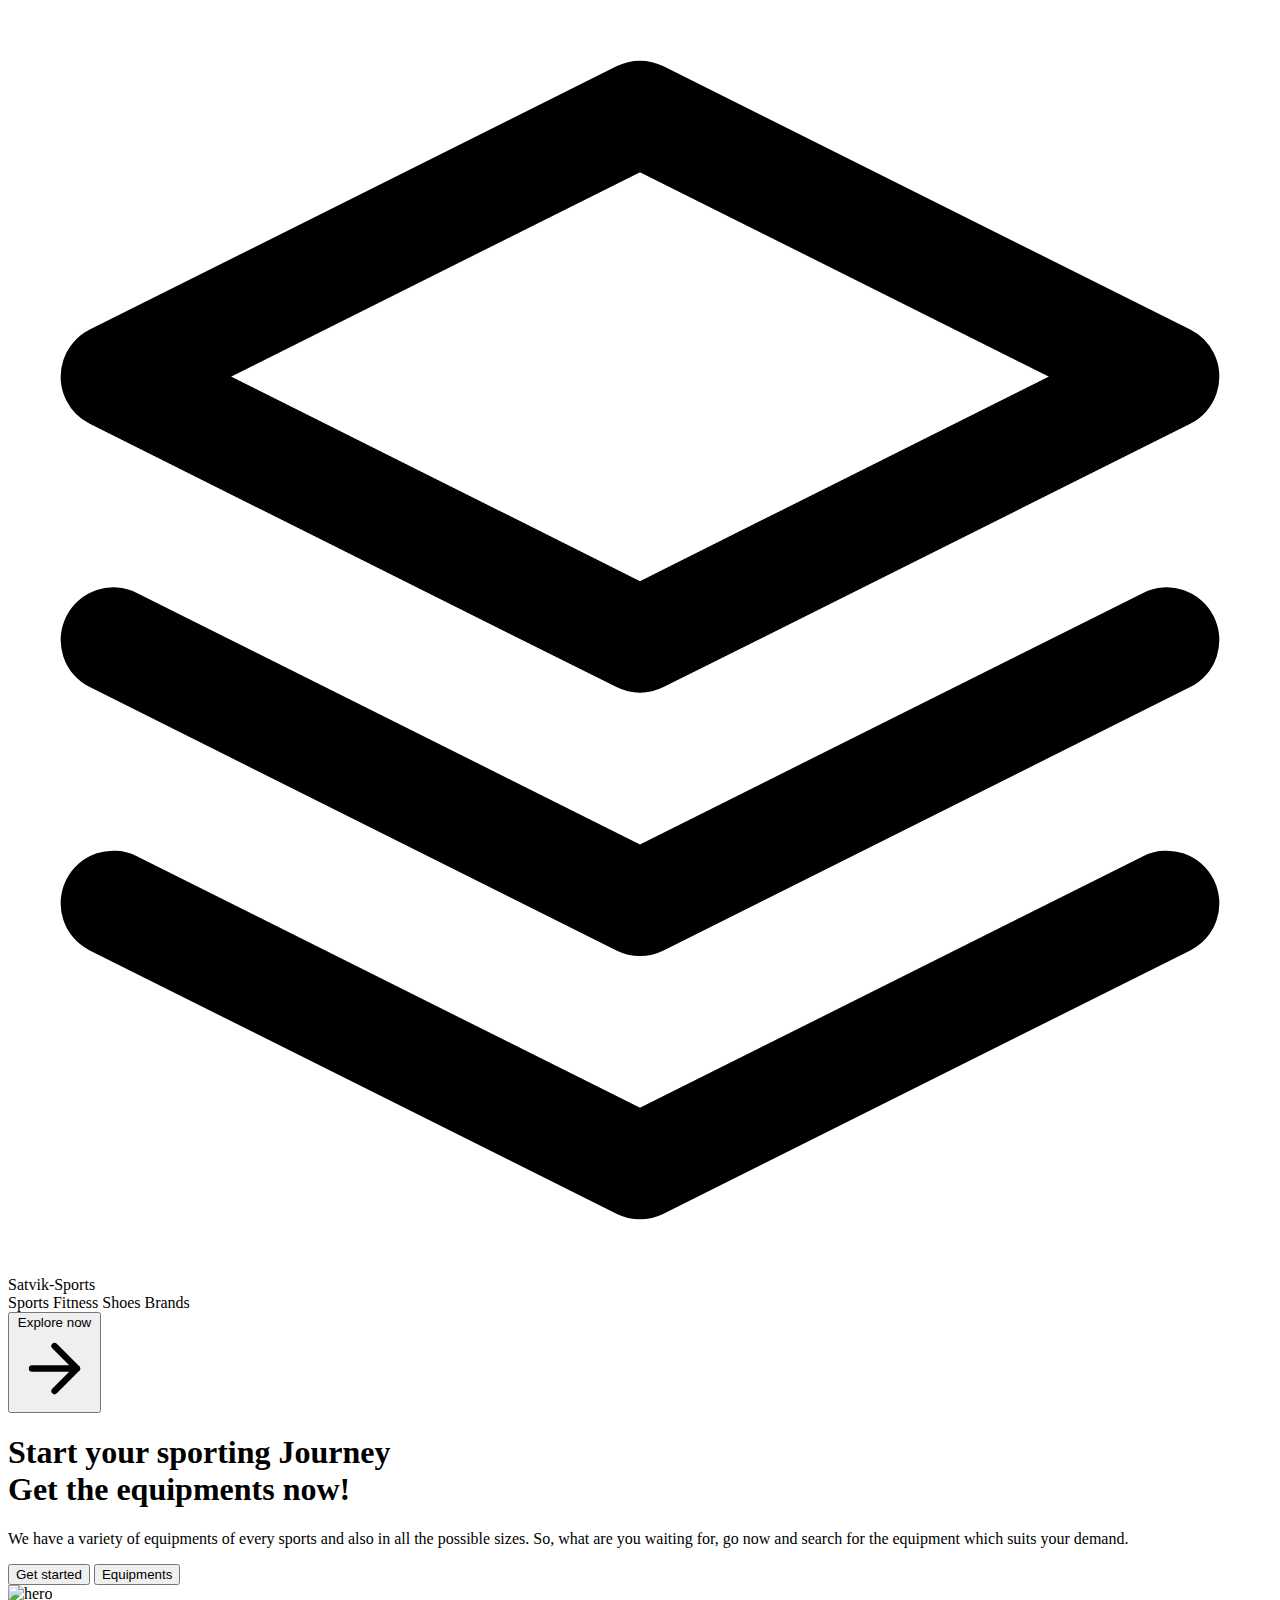
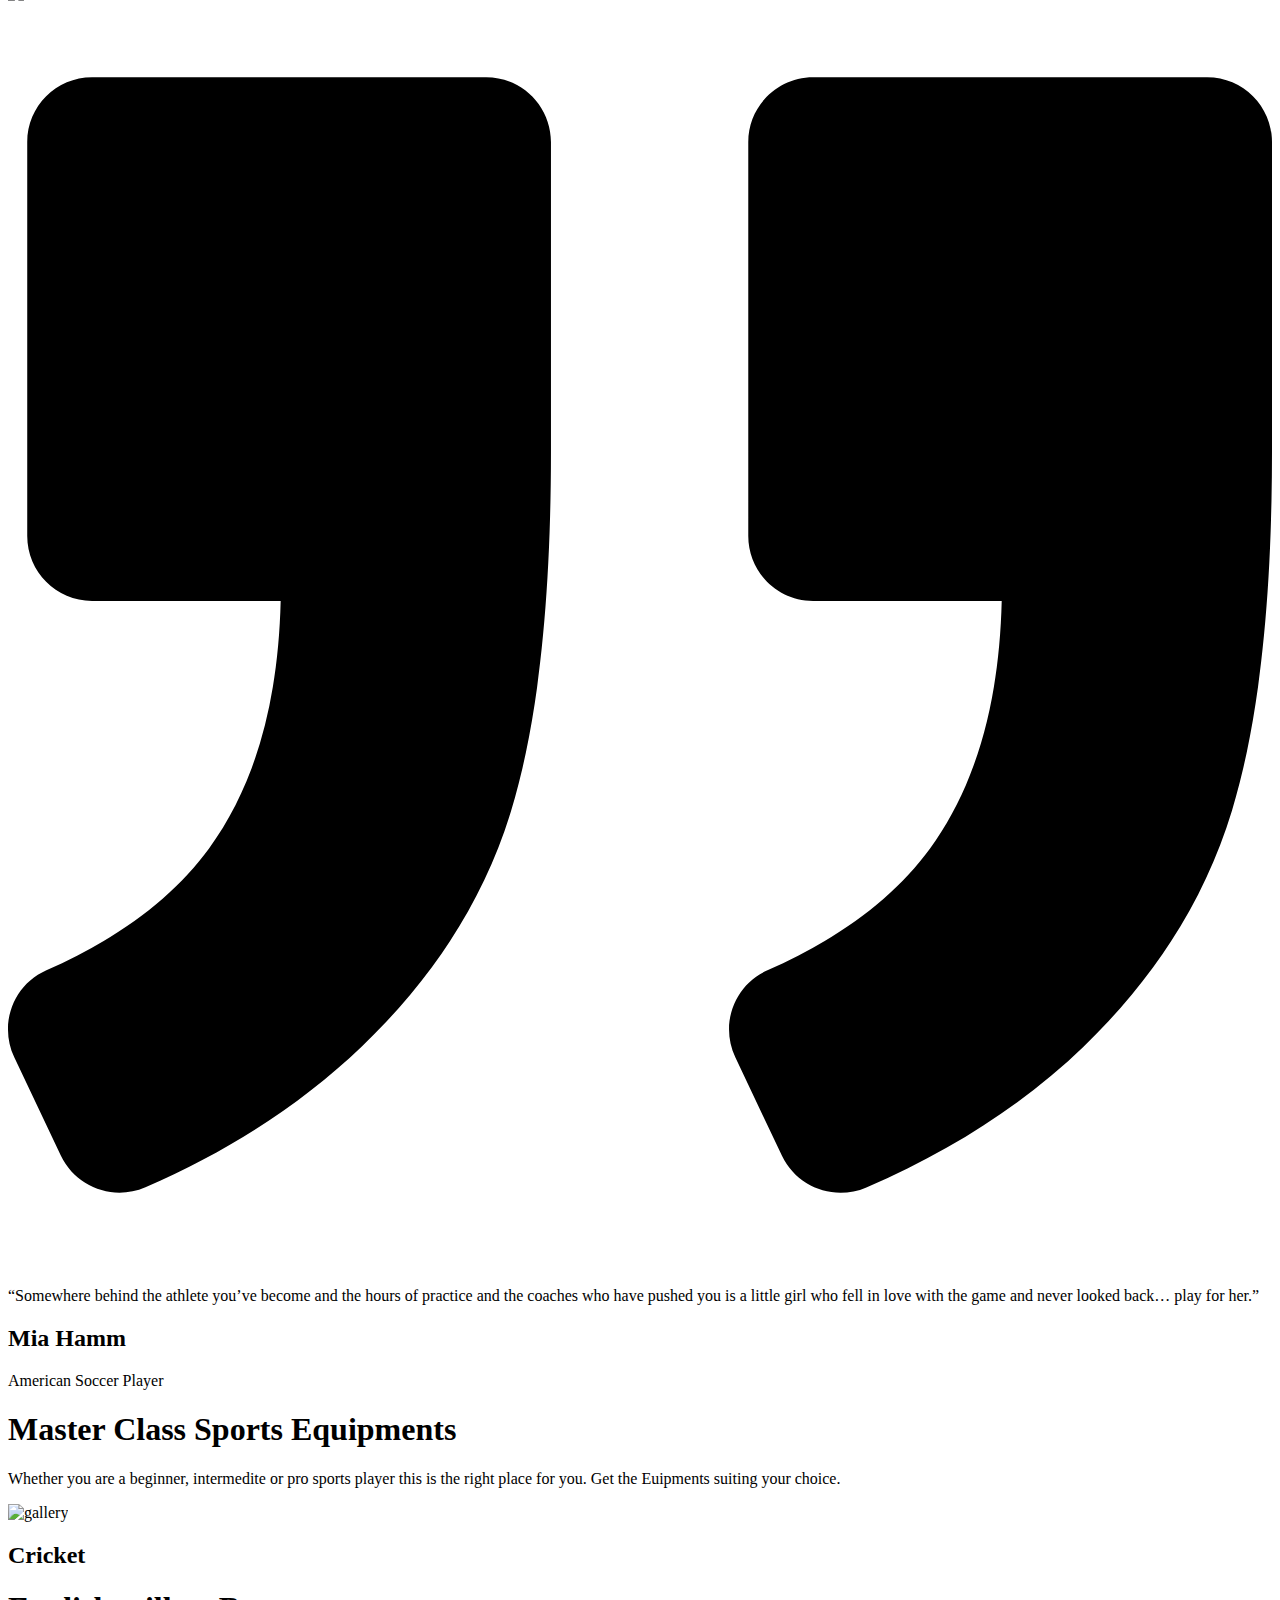
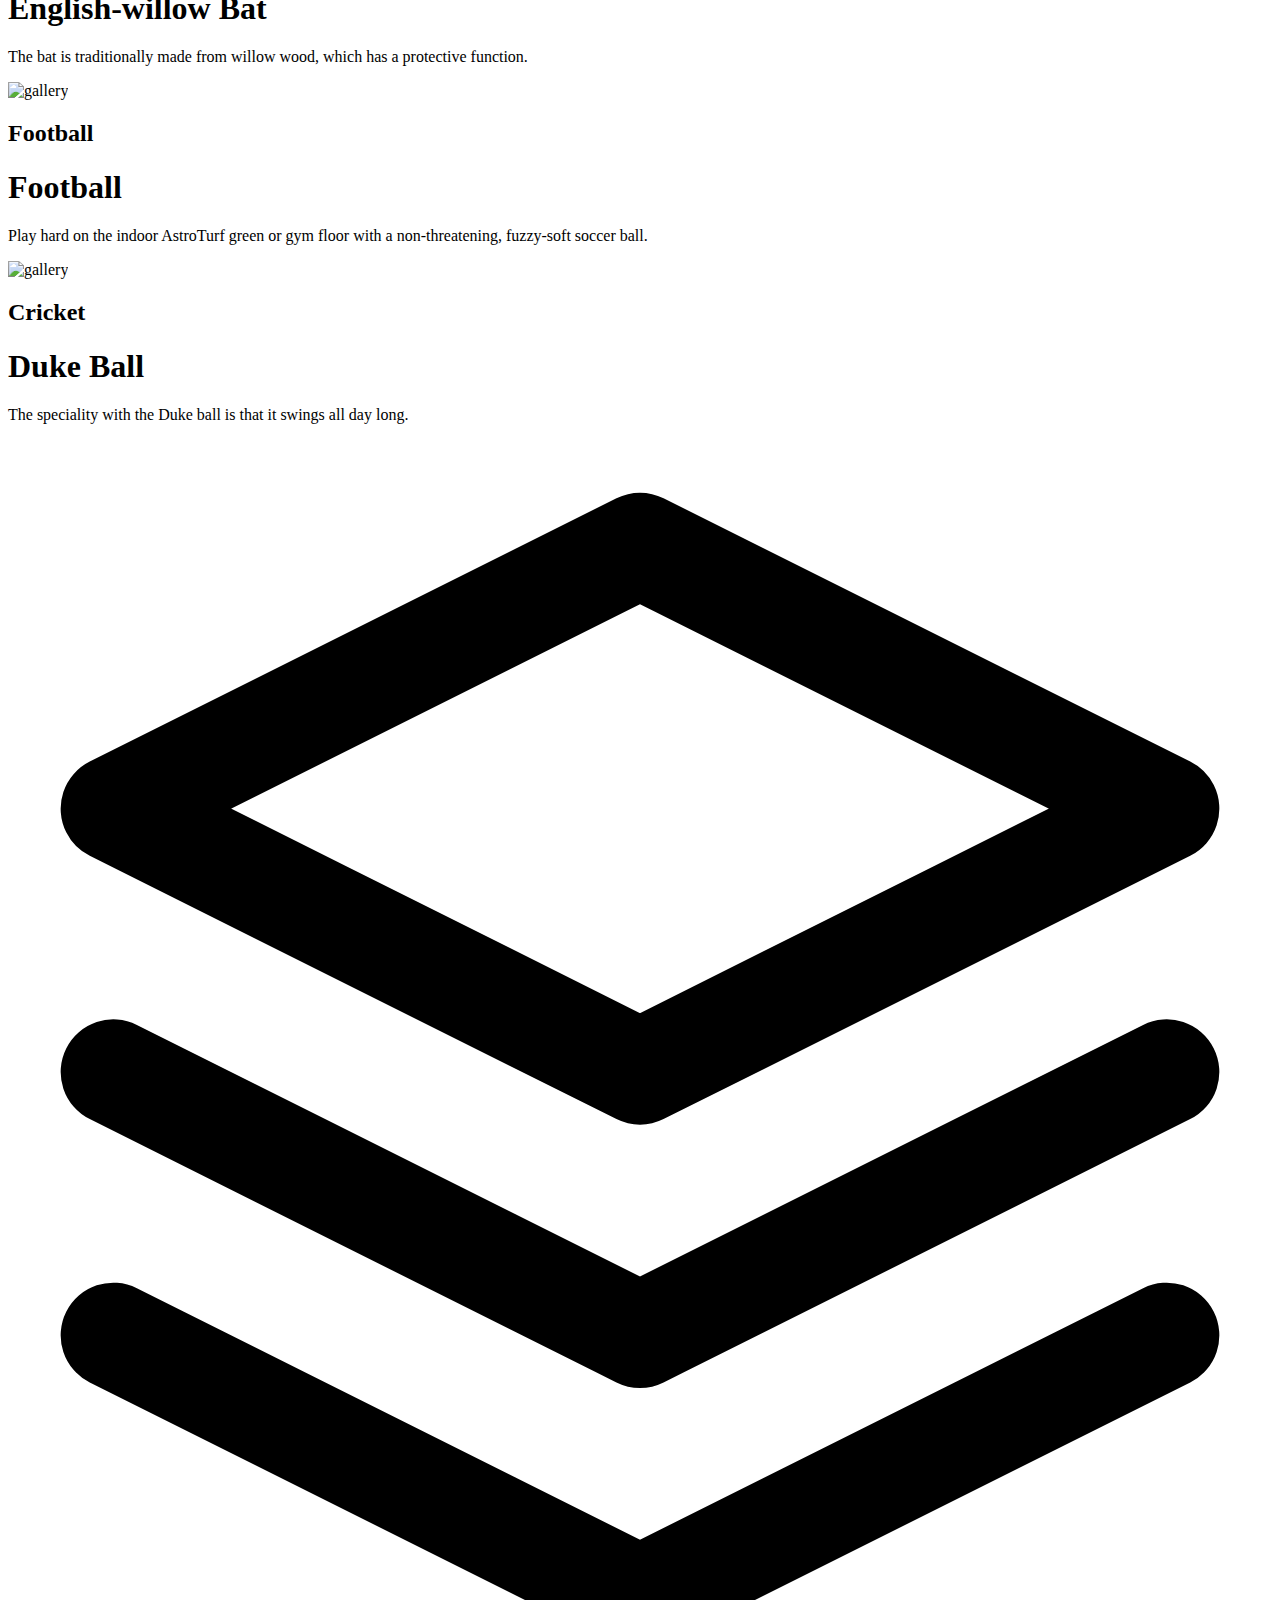
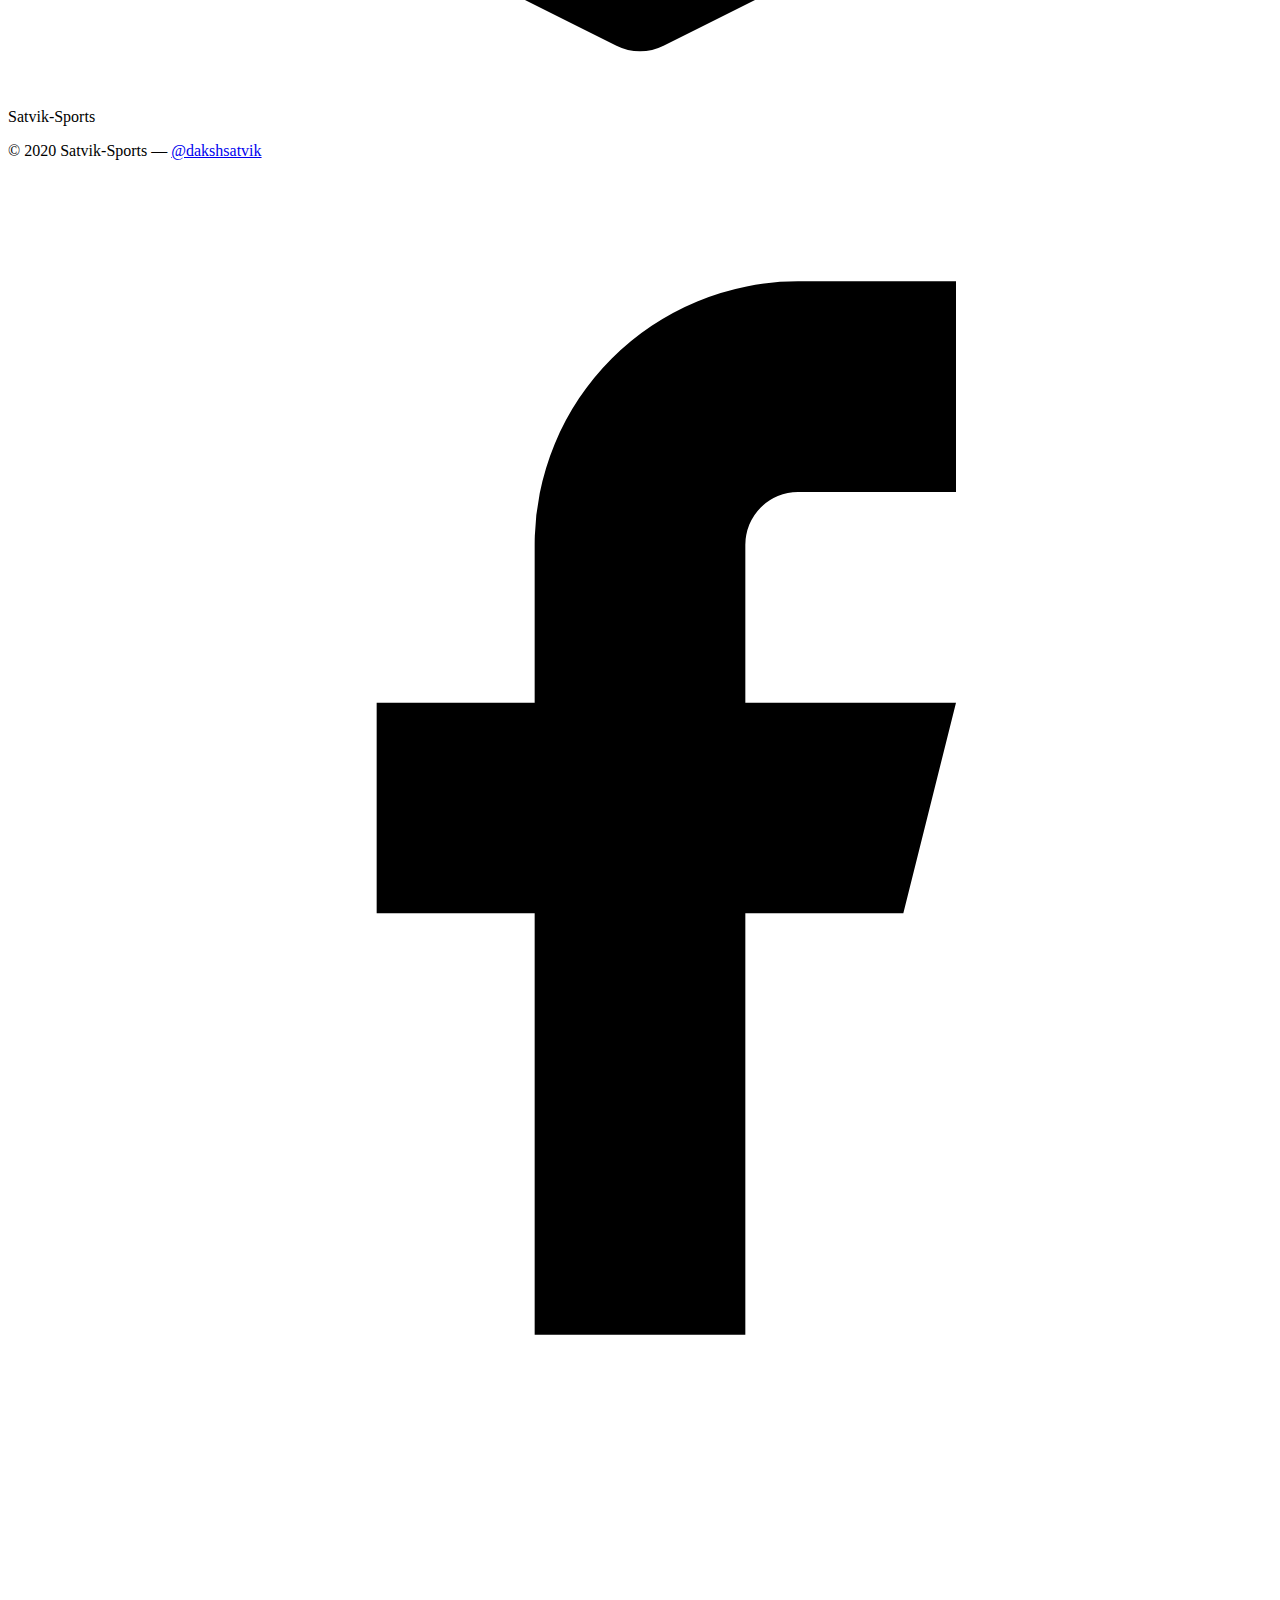
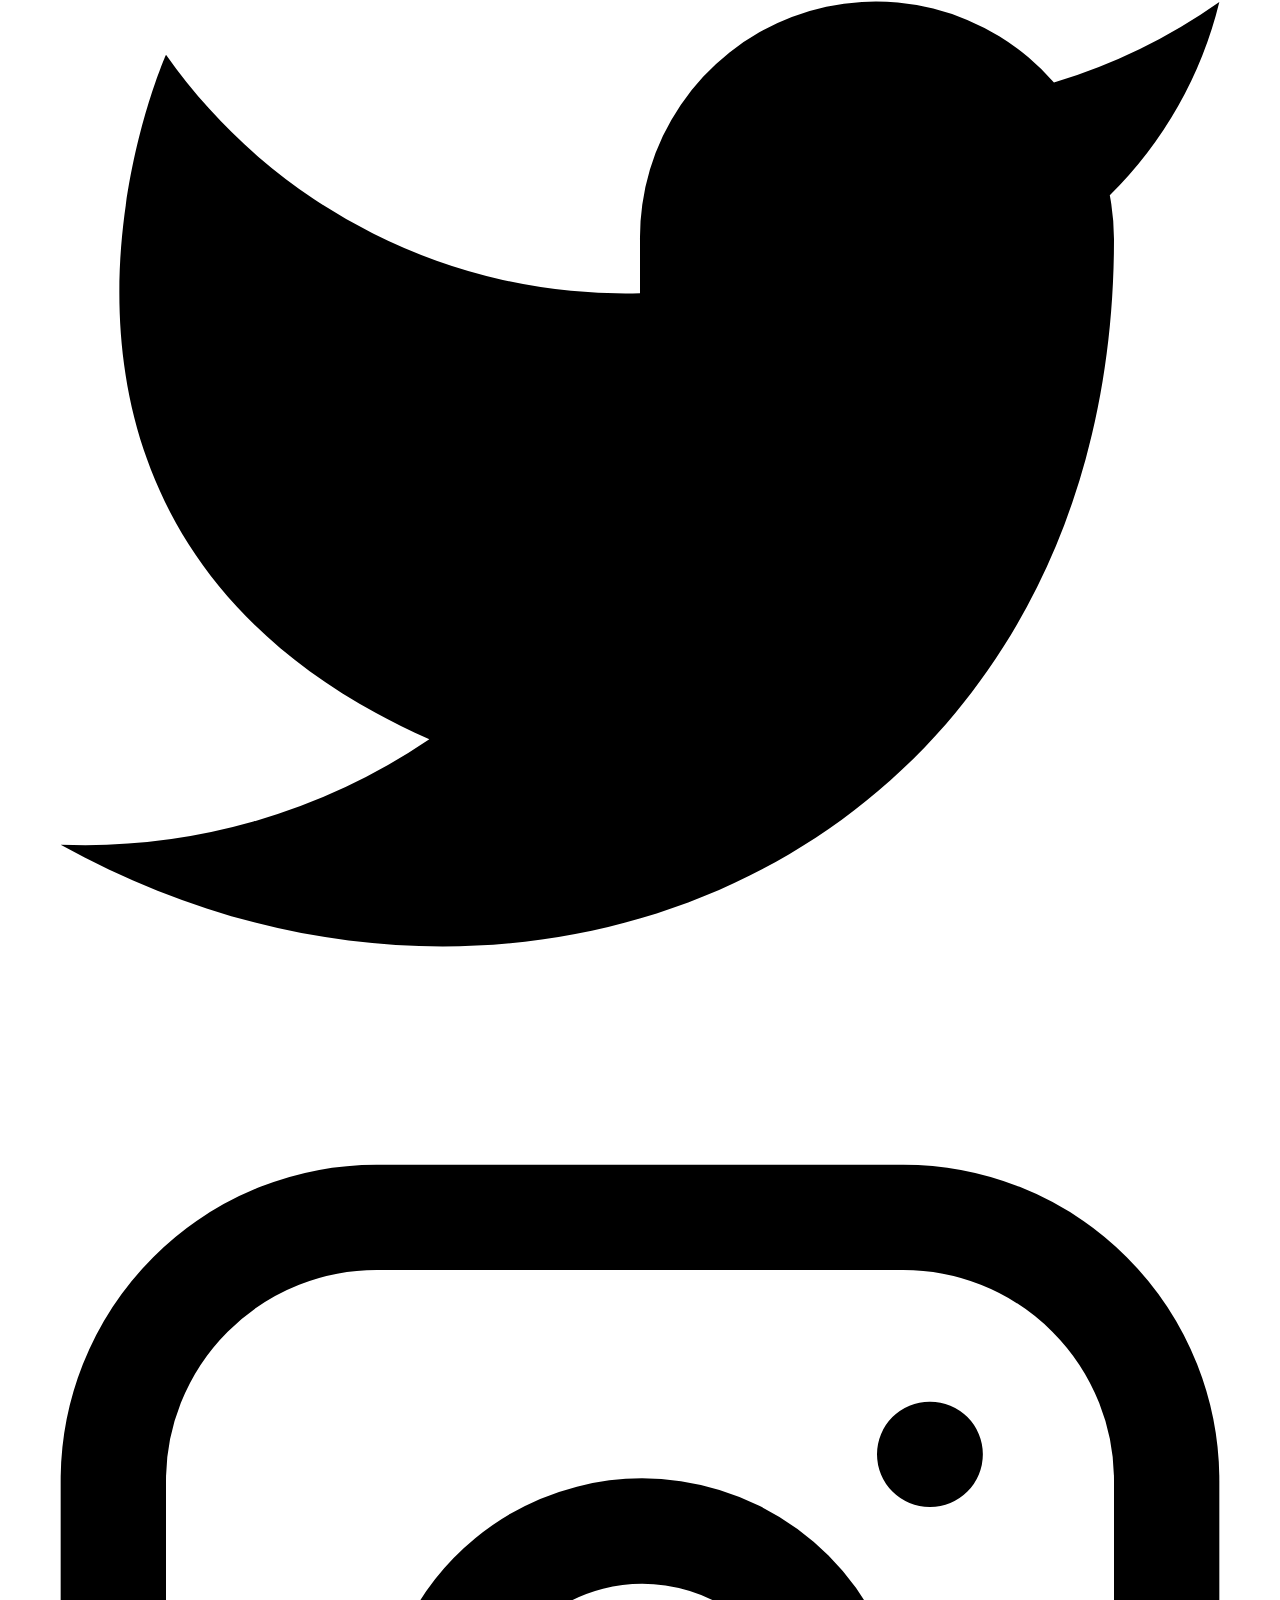
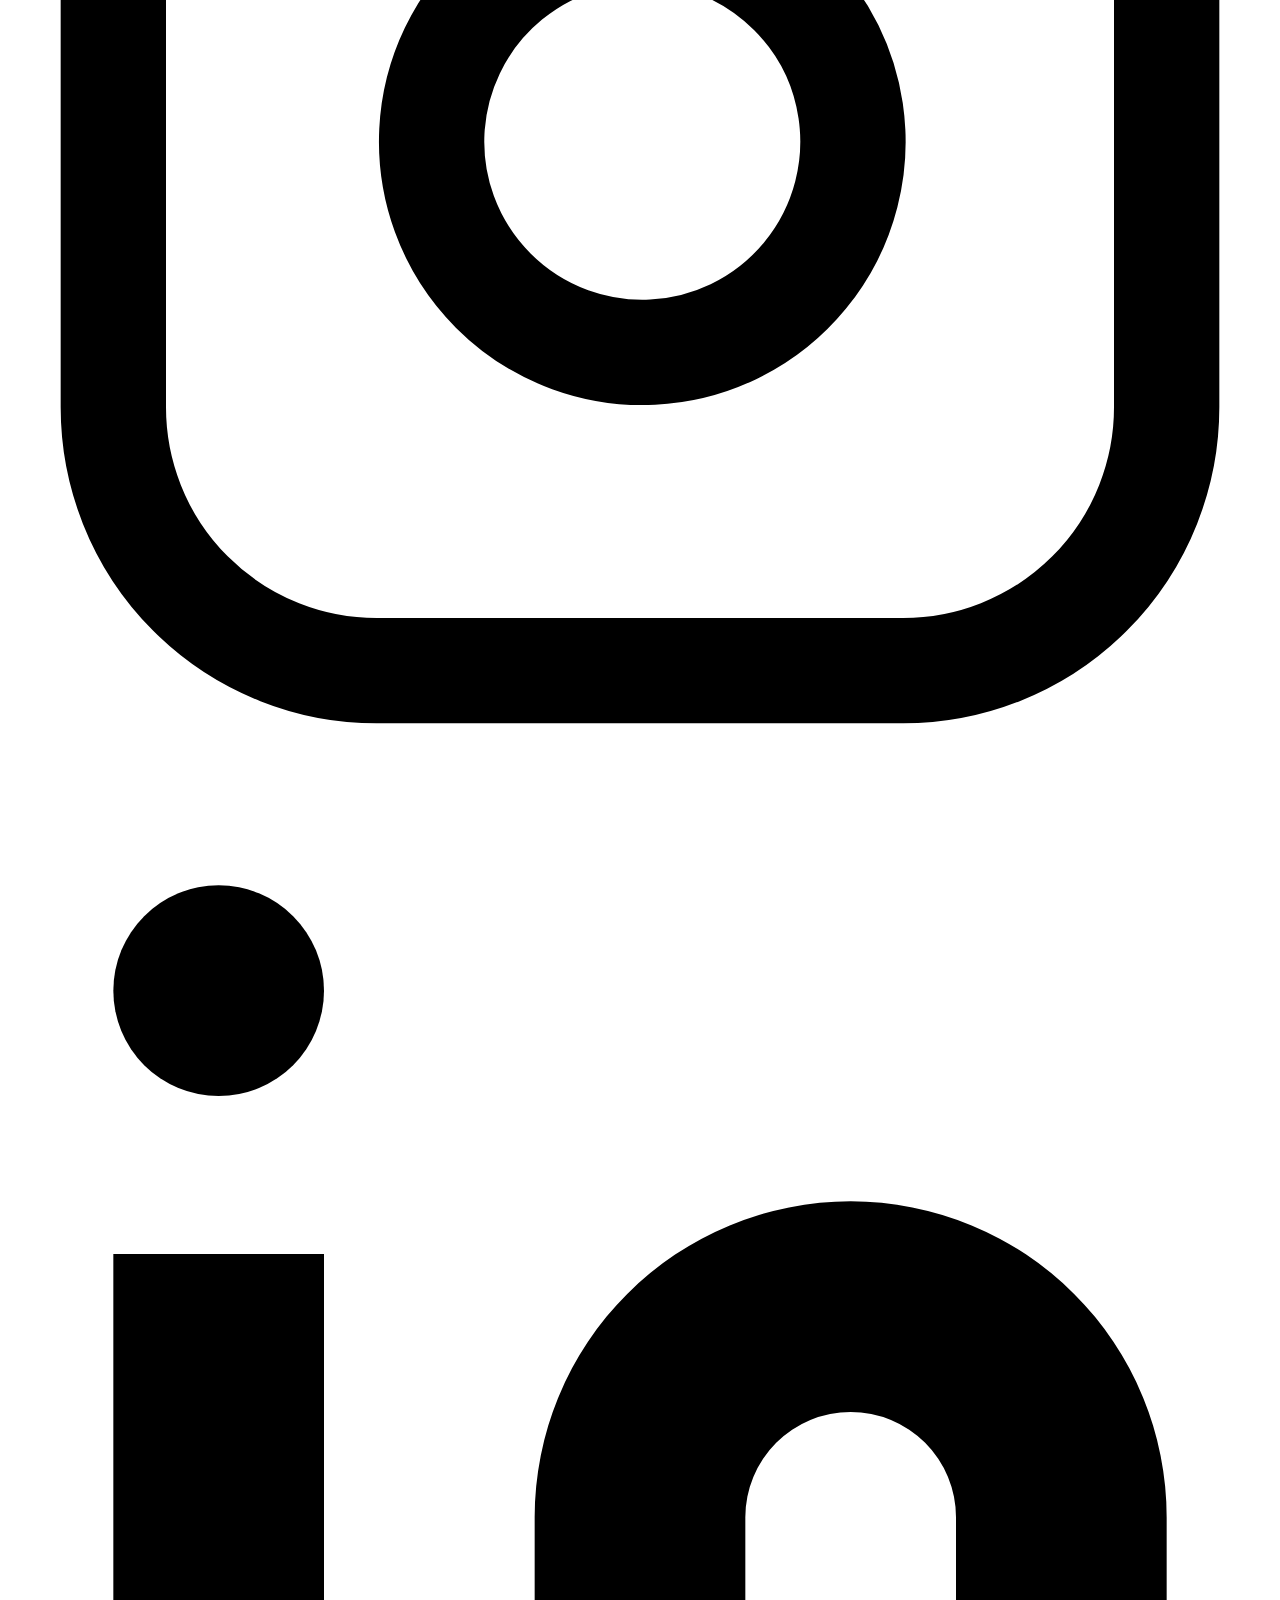
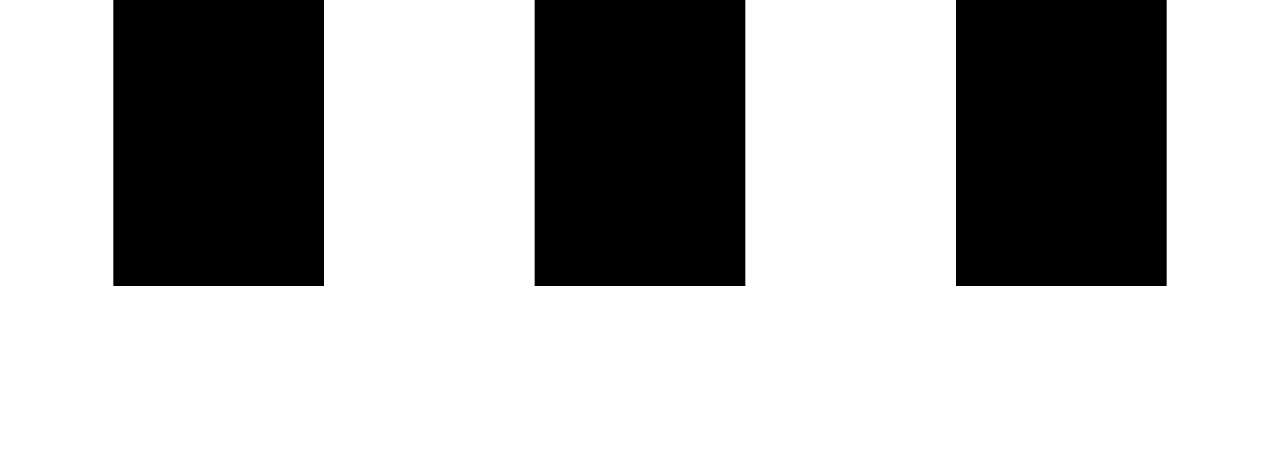
==== index.html @ ed80b6df "Add files via upload" ====
<!DOCTYPE html>
<html lang="en">
<head>
    <meta charset="UTF-8">
    <meta name="viewport" content="width=device-width, initial-scale=1.0">
    <link href="https://unpkg.com/tailwindcss@^1.0/dist/tailwind.min.css" rel="stylesheet">
    <title>Satvik Srivastav</title>
</head>
<body>
    <header class="text-gray-700 body-font">
        <div class="container mx-auto flex flex-wrap p-5 flex-col md:flex-row items-center">
          <a class="flex title-font font-medium items-center text-gray-900 mb-4 md:mb-0">
            <svg xmlns="http://www.w3.org/2000/svg" fill="none" stroke="currentColor" stroke-linecap="round" stroke-linejoin="round" stroke-width="2" class="w-10 h-10 text-white p-2 bg-indigo-500 rounded-full" viewBox="0 0 24 24">
              <path d="M12 2L2 7l10 5 10-5-10-5zM2 17l10 5 10-5M2 12l10 5 10-5"></path>
            </svg>
            <span class="ml-3 text-xl">Satvik-Sports</span>
          </a>
          <nav class="md:mr-auto md:ml-4 md:py-1 md:pl-4 md:border-l md:border-gray-400	flex flex-wrap items-center text-base justify-center">
            <a class="mr-5 hover:text-gray-900">Sports</a>
            <a class="mr-5 hover:text-gray-900">Fitness</a>
            <a class="mr-5 hover:text-gray-900">Shoes</a>
            <a class="mr-5 hover:text-gray-900">Brands</a>
          </nav>
          <button class="inline-flex items-center bg-gray-200 border-0 py-1 px-3 focus:outline-none hover:bg-gray-300 rounded text-base mt-4 md:mt-0">Explore now
            <svg fill="none" stroke="currentColor" stroke-linecap="round" stroke-linejoin="round" stroke-width="2" class="w-4 h-4 ml-1" viewBox="0 0 24 24">
              <path d="M5 12h14M12 5l7 7-7 7"></path>
            </svg>
          </button>
        </div>
      </header>
      <section class="text-gray-700 body-font">
        <div class="container mx-auto flex px-5 py-24 md:flex-row flex-col items-center">
          <div class="lg:flex-grow md:w-1/2 lg:pr-24 md:pr-16 flex flex-col md:items-start md:text-left mb-16 md:mb-0 items-center text-center">
            <h1 class="title-font sm:text-4xl text-3xl mb-4 font-medium text-gray-900">Start your sporting Journey
              <br class="hidden lg:inline-block">Get the equipments now!
            </h1>
            <p class="mb-8 leading-relaxed">We have a variety of equipments of every sports and also in all the possible sizes. So, what are you waiting for, go now and search for the equipment which suits your demand.</p>
            <div class="flex justify-center">
              <button class="inline-flex text-white bg-indigo-500 border-0 py-2 px-6 focus:outline-none hover:bg-indigo-600 rounded text-lg">Get started</button>
              <button class="ml-4 inline-flex text-gray-700 bg-gray-200 border-0 py-2 px-6 focus:outline-none hover:bg-gray-300 rounded text-lg">Equipments</button>
            </div>
          </div>
          <div class="lg:max-w-lg lg:w-full md:w-1/2 w-5/6">
            <img class="object-cover object-center rounded" alt="hero" src="https://source.unsplash.com/1600x900/?sports">
          </div>
        </div>
      </section>
      <section class="text-gray-700 body-font">
        <div class="container px-5 py-24 mx-auto">
          <div class="xl:w-1/2 lg:w-3/4 w-full mx-auto text-center">
            <svg xmlns="http://www.w3.org/2000/svg" fill="currentColor" class="inline-block w-8 h-8 text-gray-400 mb-8" viewBox="0 0 975.036 975.036">
              <path d="M925.036 57.197h-304c-27.6 0-50 22.4-50 50v304c0 27.601 22.4 50 50 50h145.5c-1.9 79.601-20.4 143.3-55.4 191.2-27.6 37.8-69.399 69.1-125.3 93.8-25.7 11.3-36.8 41.7-24.8 67.101l36 76c11.6 24.399 40.3 35.1 65.1 24.399 66.2-28.6 122.101-64.8 167.7-108.8 55.601-53.7 93.7-114.3 114.3-181.9 20.601-67.6 30.9-159.8 30.9-276.8v-239c0-27.599-22.401-50-50-50zM106.036 913.497c65.4-28.5 121-64.699 166.9-108.6 56.1-53.7 94.4-114.1 115-181.2 20.6-67.1 30.899-159.6 30.899-277.5v-239c0-27.6-22.399-50-50-50h-304c-27.6 0-50 22.4-50 50v304c0 27.601 22.4 50 50 50h145.5c-1.9 79.601-20.4 143.3-55.4 191.2-27.6 37.8-69.4 69.1-125.3 93.8-25.7 11.3-36.8 41.7-24.8 67.101l35.9 75.8c11.601 24.399 40.501 35.2 65.301 24.399z"></path>
            </svg>
            <p class="leading-relaxed text-lg">“Somewhere behind the athlete you’ve become and the hours of practice and the coaches who have pushed you is a little girl who fell in love with the game and never looked back… play for her.”</p>
            <span class="inline-block h-1 w-10 rounded bg-indigo-500 mt-8 mb-6"></span>
            <h2 class="text-gray-900 font-medium title-font tracking-wider text-sm">Mia Hamm</h2>
            <p class="text-gray-500">American Soccer Player</p>
          </div>
        </div>
      </section>
      <section class="text-gray-700 body-font">
        <div class="container px-5 py-24 mx-auto">
          <div class="flex flex-col text-center w-full mb-20">
            <h1 class="sm:text-3xl text-2xl font-medium title-font mb-4 text-gray-900">Master Class Sports Equipments</h1>
            <p class="lg:w-2/3 mx-auto leading-relaxed text-base">Whether you are a beginner, intermedite or pro sports player this is the right place for you. Get the Euipments suiting your choice.</p>
          </div>
          <div class="flex flex-wrap -m-4">
            <div class="lg:w-1/3 sm:w-1/2 p-4">
              <div class="flex relative">
                <img alt="gallery" class="absolute inset-0 w-full h-full object-cover object-center" src="https://source.unsplash.com/600x360/?cricket,bat">
                <div class="px-8 py-10 relative z-10 w-full border-4 border-gray-200 bg-white opacity-0 hover:opacity-100">
                  <h2 class="tracking-widest text-sm title-font font-medium text-indigo-500 mb-1">Cricket</h2>
                  <h1 class="title-font text-lg font-medium text-gray-900 mb-3">English-willow Bat</h1>
                  <p class="leading-relaxed">The bat is traditionally made from willow wood, which has a protective function.</p>
                </div>
              </div>
            </div>
            <div class="lg:w-1/3 sm:w-1/2 p-4">
              <div class="flex relative">
                <img alt="gallery" class="absolute inset-0 w-full h-full object-cover object-center" src="https://source.unsplash.com/601x361/?soccer,football">
                <div class="px-8 py-10 relative z-10 w-full border-4 border-gray-200 bg-white opacity-0 hover:opacity-100">
                  <h2 class="tracking-widest text-sm title-font font-medium text-indigo-500 mb-1">Football</h2>
                  <h1 class="title-font text-lg font-medium text-gray-900 mb-3">Football</h1>
                  <p class="leading-relaxed">Play hard on the indoor AstroTurf green or gym floor with a non-threatening, fuzzy-soft soccer ball.</p>
                </div>
              </div>
            </div>
            
            <div class="lg:w-1/3 sm:w-1/2 p-4">
              <div class="flex relative">
                <img alt="gallery" class="absolute inset-0 w-full h-full object-cover object-center" src="https://source.unsplash.com/601x361/?cricket,ball">
                <div class="px-8 py-10 relative z-10 w-full border-4 border-gray-200 bg-white opacity-0 hover:opacity-100">
                  <h2 class="tracking-widest text-sm title-font font-medium text-indigo-500 mb-1">Cricket</h2>
                  <h1 class="title-font text-lg font-medium text-gray-900 mb-3">Duke Ball</h1>
                  <p class="leading-relaxed">The speciality with the Duke ball is that it swings all day long.</p>
                </div>
              </div>
            </div>
            </div>
          </div>
        </div>
      </section>
      <footer class="text-gray-700 body-font">
        <div class="container px-5 py-8 mx-auto flex items-center sm:flex-row flex-col">
          <a class="flex title-font font-medium items-center md:justify-start justify-center text-gray-900">
            <svg xmlns="http://www.w3.org/2000/svg" fill="none" stroke="currentColor" stroke-linecap="round" stroke-linejoin="round" stroke-width="2" class="w-10 h-10 text-white p-2 bg-indigo-500 rounded-full" viewBox="0 0 24 24">
              <path d="M12 2L2 7l10 5 10-5-10-5zM2 17l10 5 10-5M2 12l10 5 10-5"></path>
            </svg>
            <span class="ml-3 text-xl">Satvik-Sports</span>
          </a>
          <p class="text-sm text-gray-500 sm:ml-4 sm:pl-4 sm:border-l-2 sm:border-gray-200 sm:py-2 sm:mt-0 mt-4">© 2020 Satvik-Sports —
            <a href="https://twitter.com/dakshsatvik" class="text-gray-600 ml-1" rel="noopener noreferrer" target="_blank">@dakshsatvik</a>
          </p>
          <span class="inline-flex sm:ml-auto sm:mt-0 mt-4 justify-center sm:justify-start">
            <a class="text-gray-500">
              <svg fill="currentColor" stroke-linecap="round" stroke-linejoin="round" stroke-width="2" class="w-5 h-5" viewBox="0 0 24 24">
                <path d="M18 2h-3a5 5 0 00-5 5v3H7v4h3v8h4v-8h3l1-4h-4V7a1 1 0 011-1h3z"></path>
              </svg>
            </a>
            <a class="ml-3 text-gray-500">
              <svg fill="currentColor" stroke-linecap="round" stroke-linejoin="round" stroke-width="2" class="w-5 h-5" viewBox="0 0 24 24">
                <path d="M23 3a10.9 10.9 0 01-3.14 1.53 4.48 4.48 0 00-7.86 3v1A10.66 10.66 0 013 4s-4 9 5 13a11.64 11.64 0 01-7 2c9 5 20 0 20-11.5a4.5 4.5 0 00-.08-.83A7.72 7.72 0 0023 3z"></path>
              </svg>
            </a>
            <a class="ml-3 text-gray-500">
              <svg fill="none" stroke="currentColor" stroke-linecap="round" stroke-linejoin="round" stroke-width="2" class="w-5 h-5" viewBox="0 0 24 24">
                <rect width="20" height="20" x="2" y="2" rx="5" ry="5"></rect>
                <path d="M16 11.37A4 4 0 1112.63 8 4 4 0 0116 11.37zm1.5-4.87h.01"></path>
              </svg>
            </a>
            <a class="ml-3 text-gray-500">
              <svg fill="currentColor" stroke="currentColor" stroke-linecap="round" stroke-linejoin="round" stroke-width="0" class="w-5 h-5" viewBox="0 0 24 24">
                <path stroke="none" d="M16 8a6 6 0 016 6v7h-4v-7a2 2 0 00-2-2 2 2 0 00-2 2v7h-4v-7a6 6 0 016-6zM2 9h4v12H2z"></path>
                <circle cx="4" cy="4" r="2" stroke="none"></circle>
              </svg>
            </a>
          </span>
        </div>
      </footer>
</body>
</html>
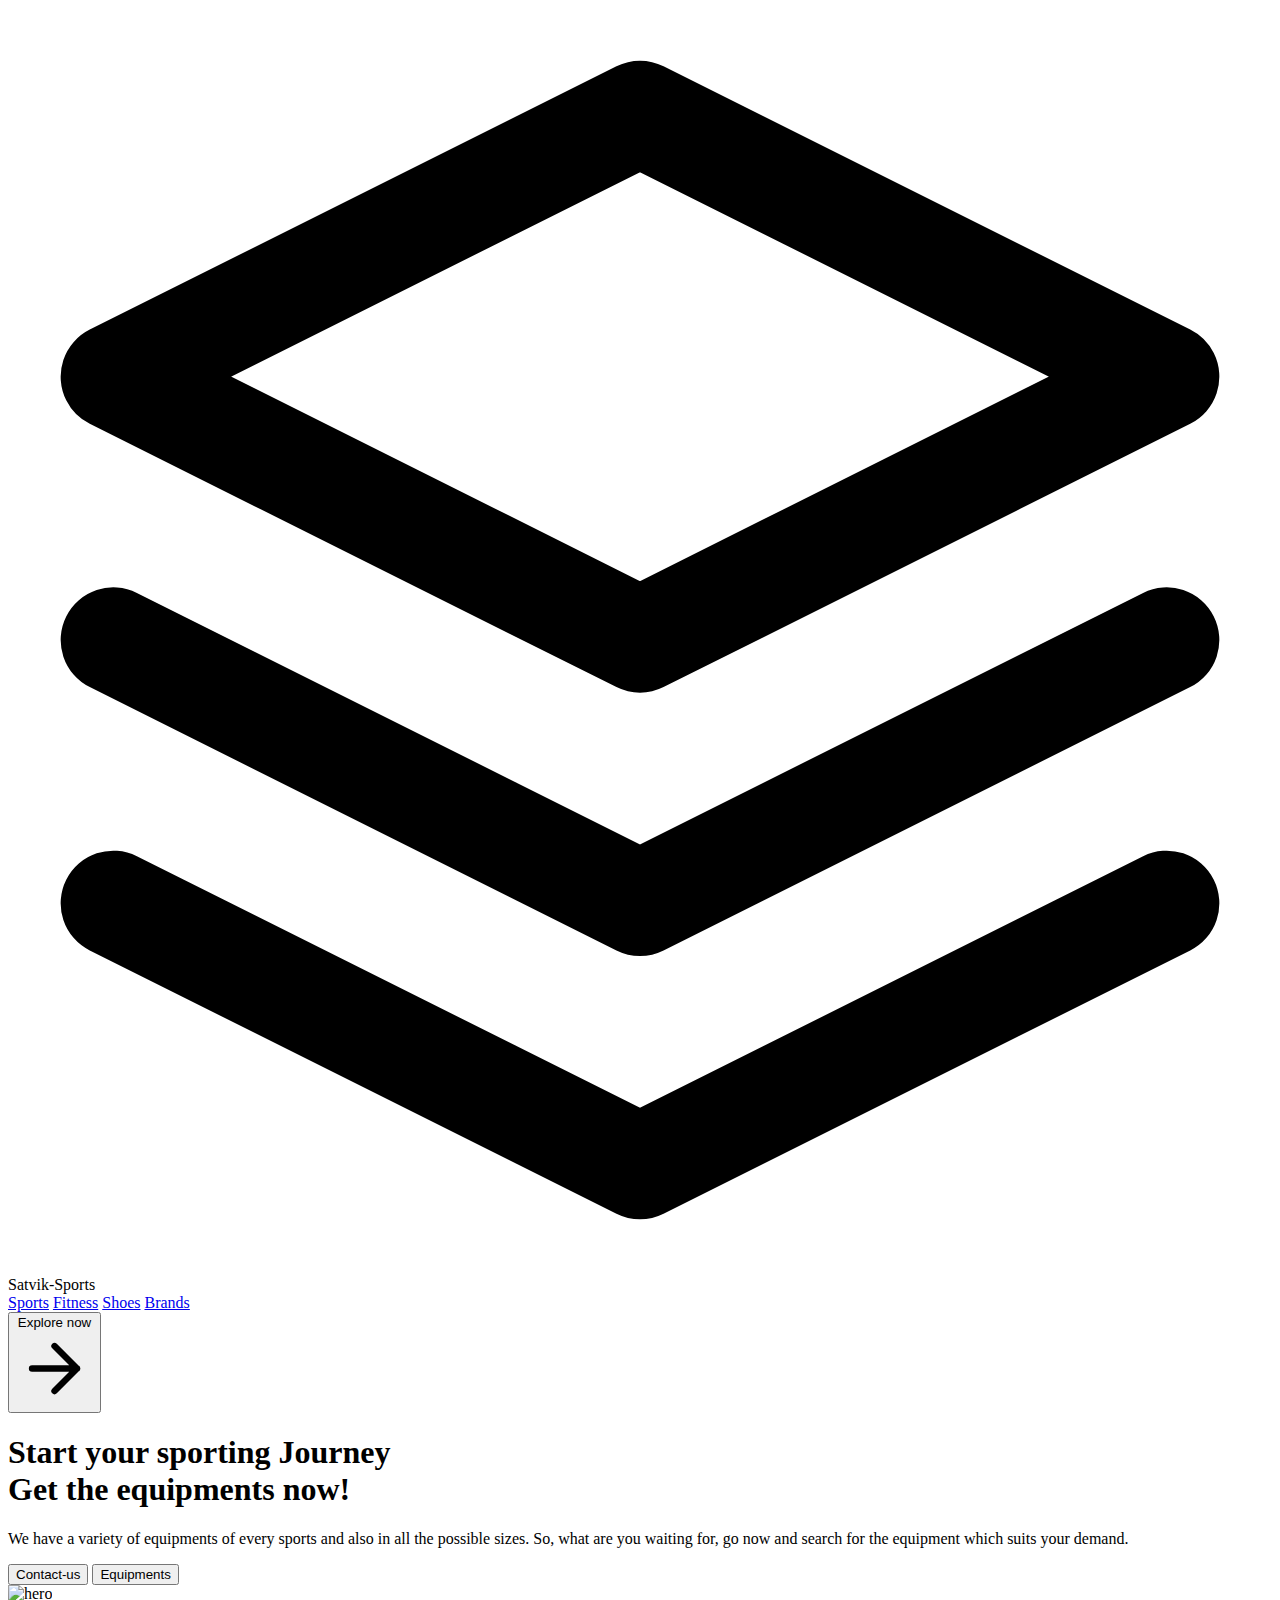
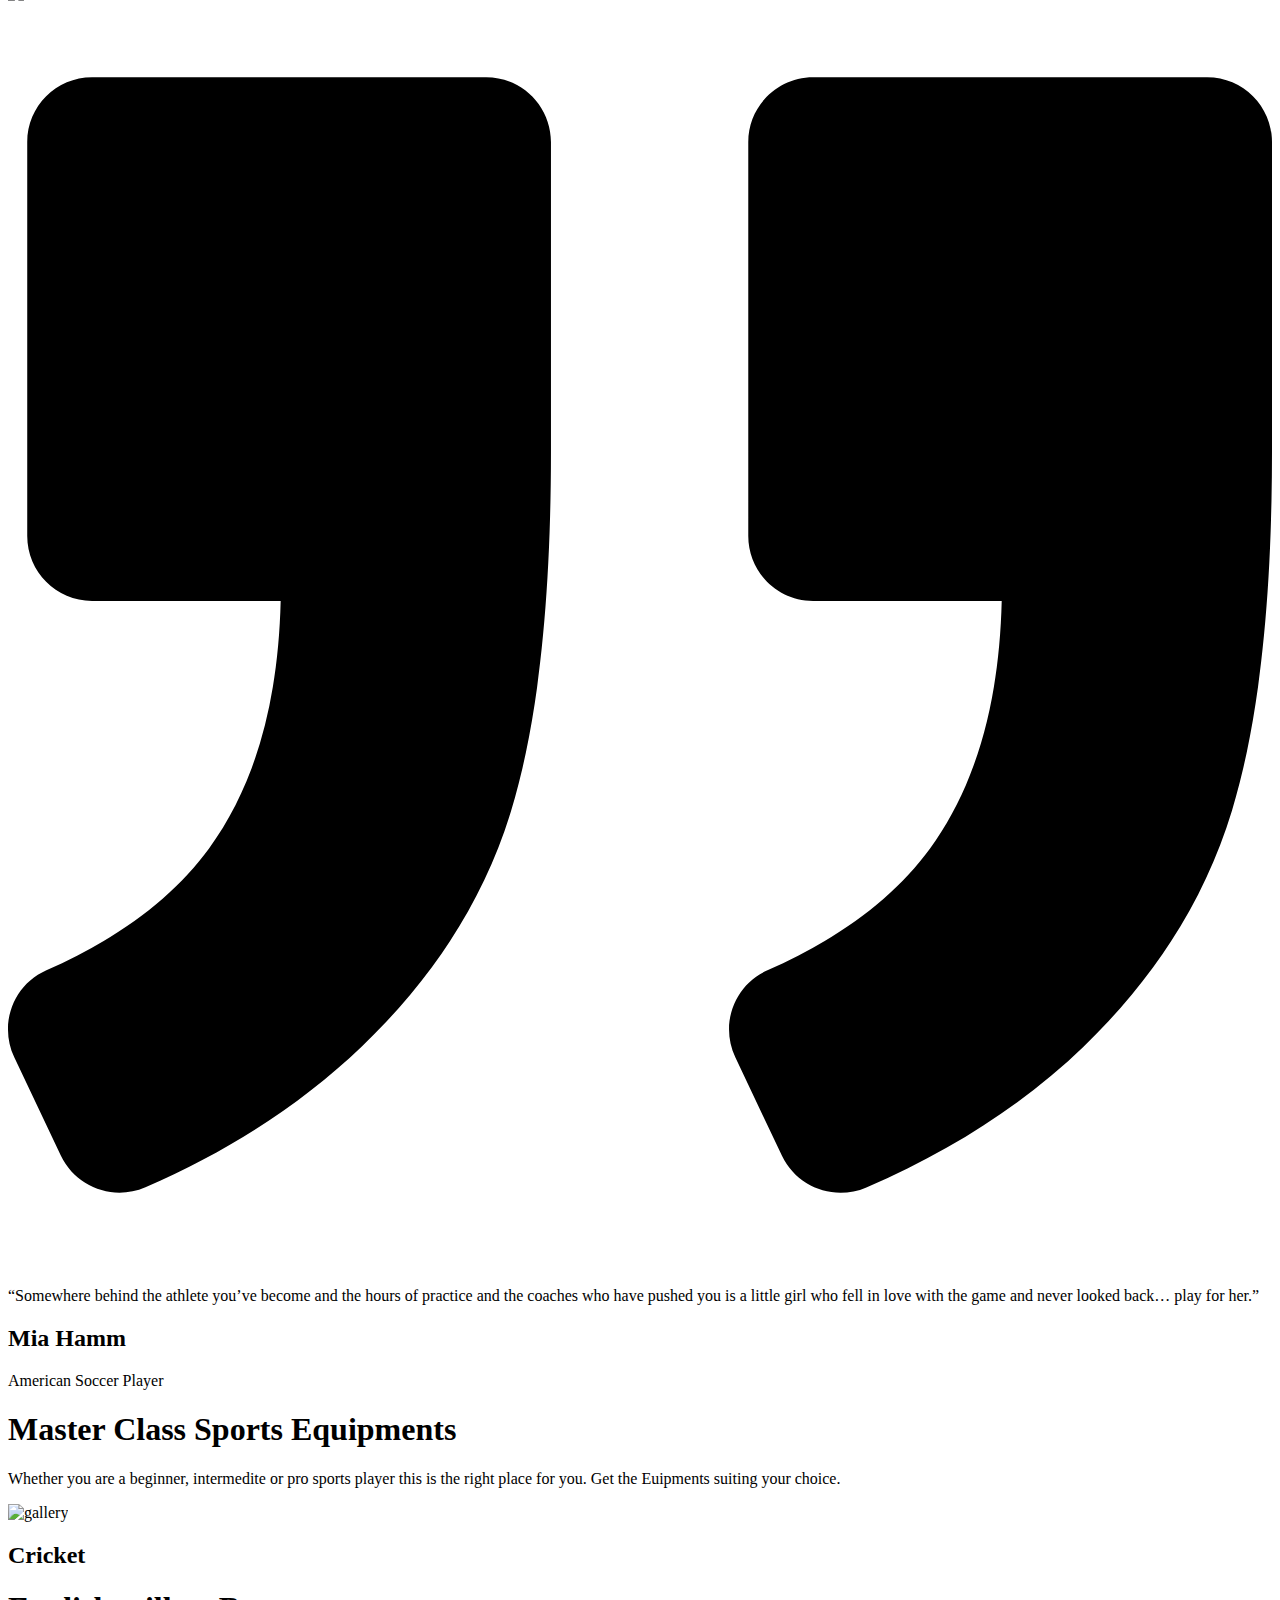
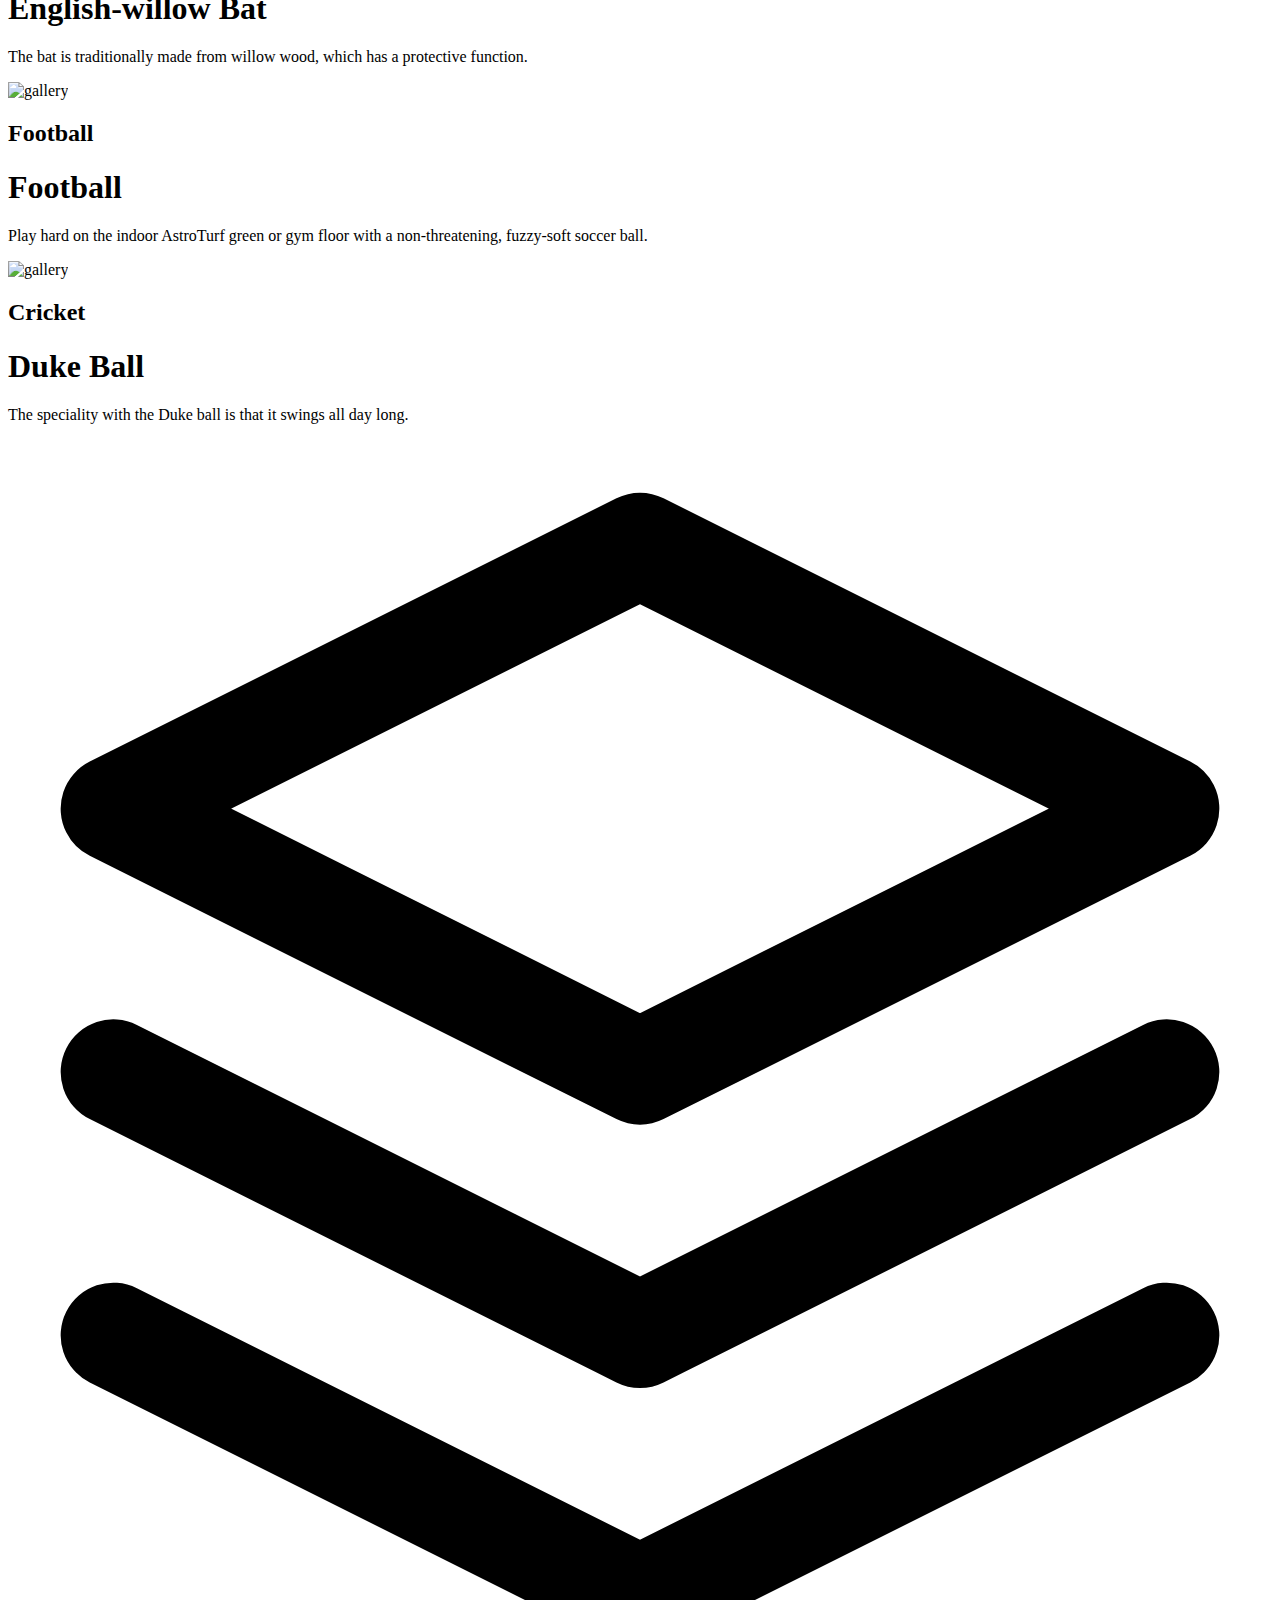
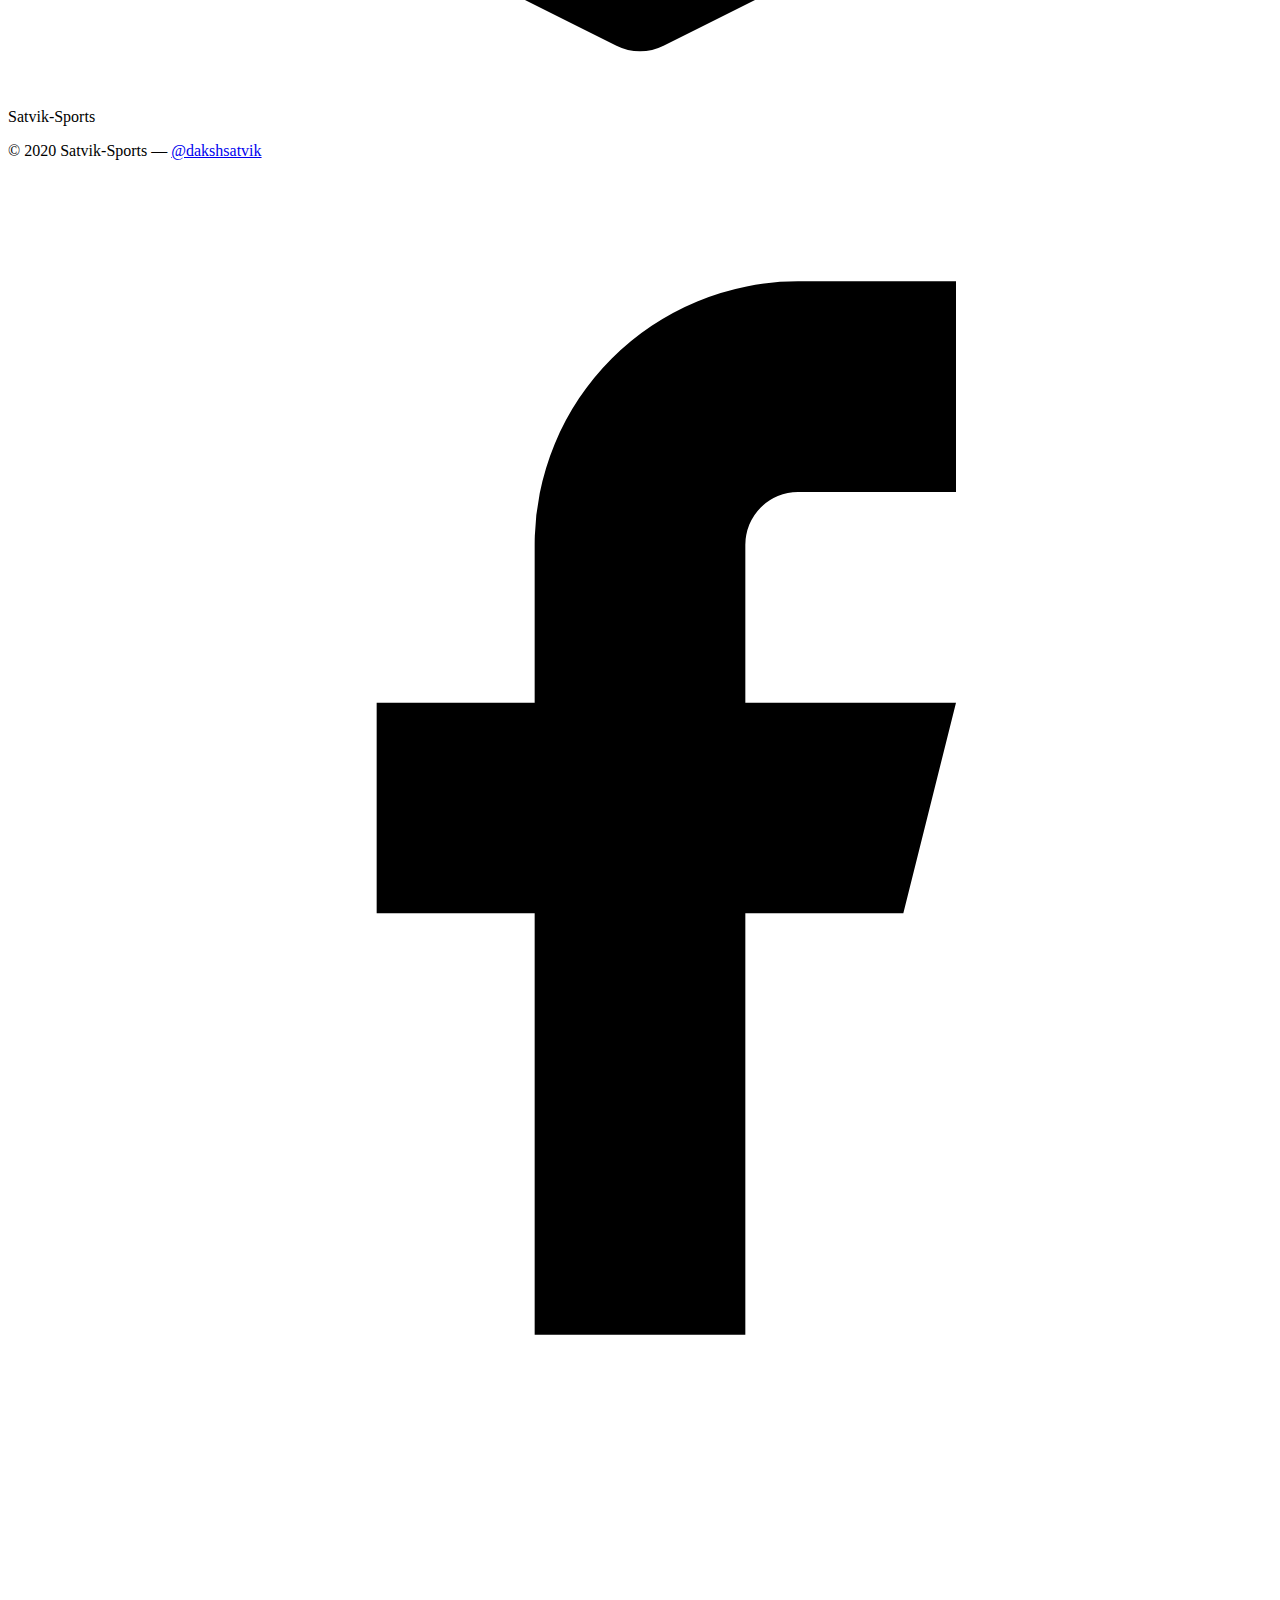
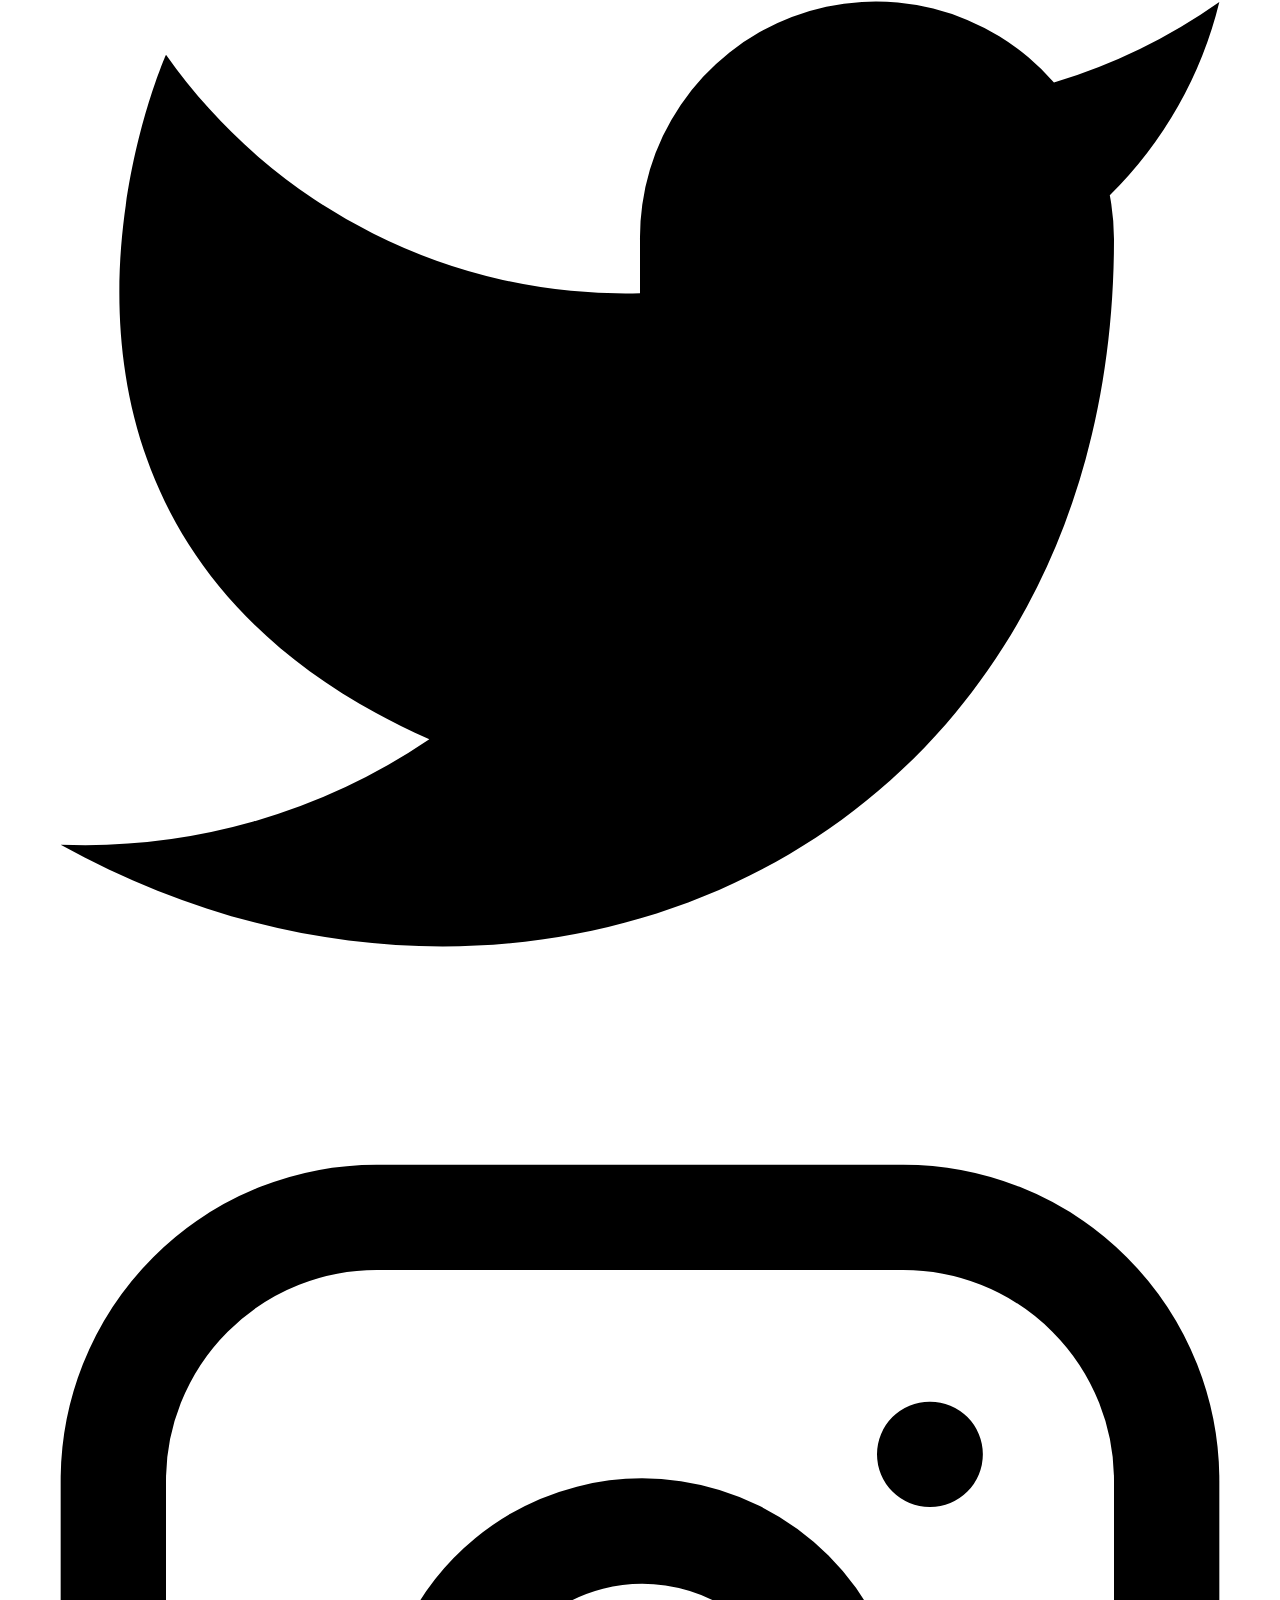
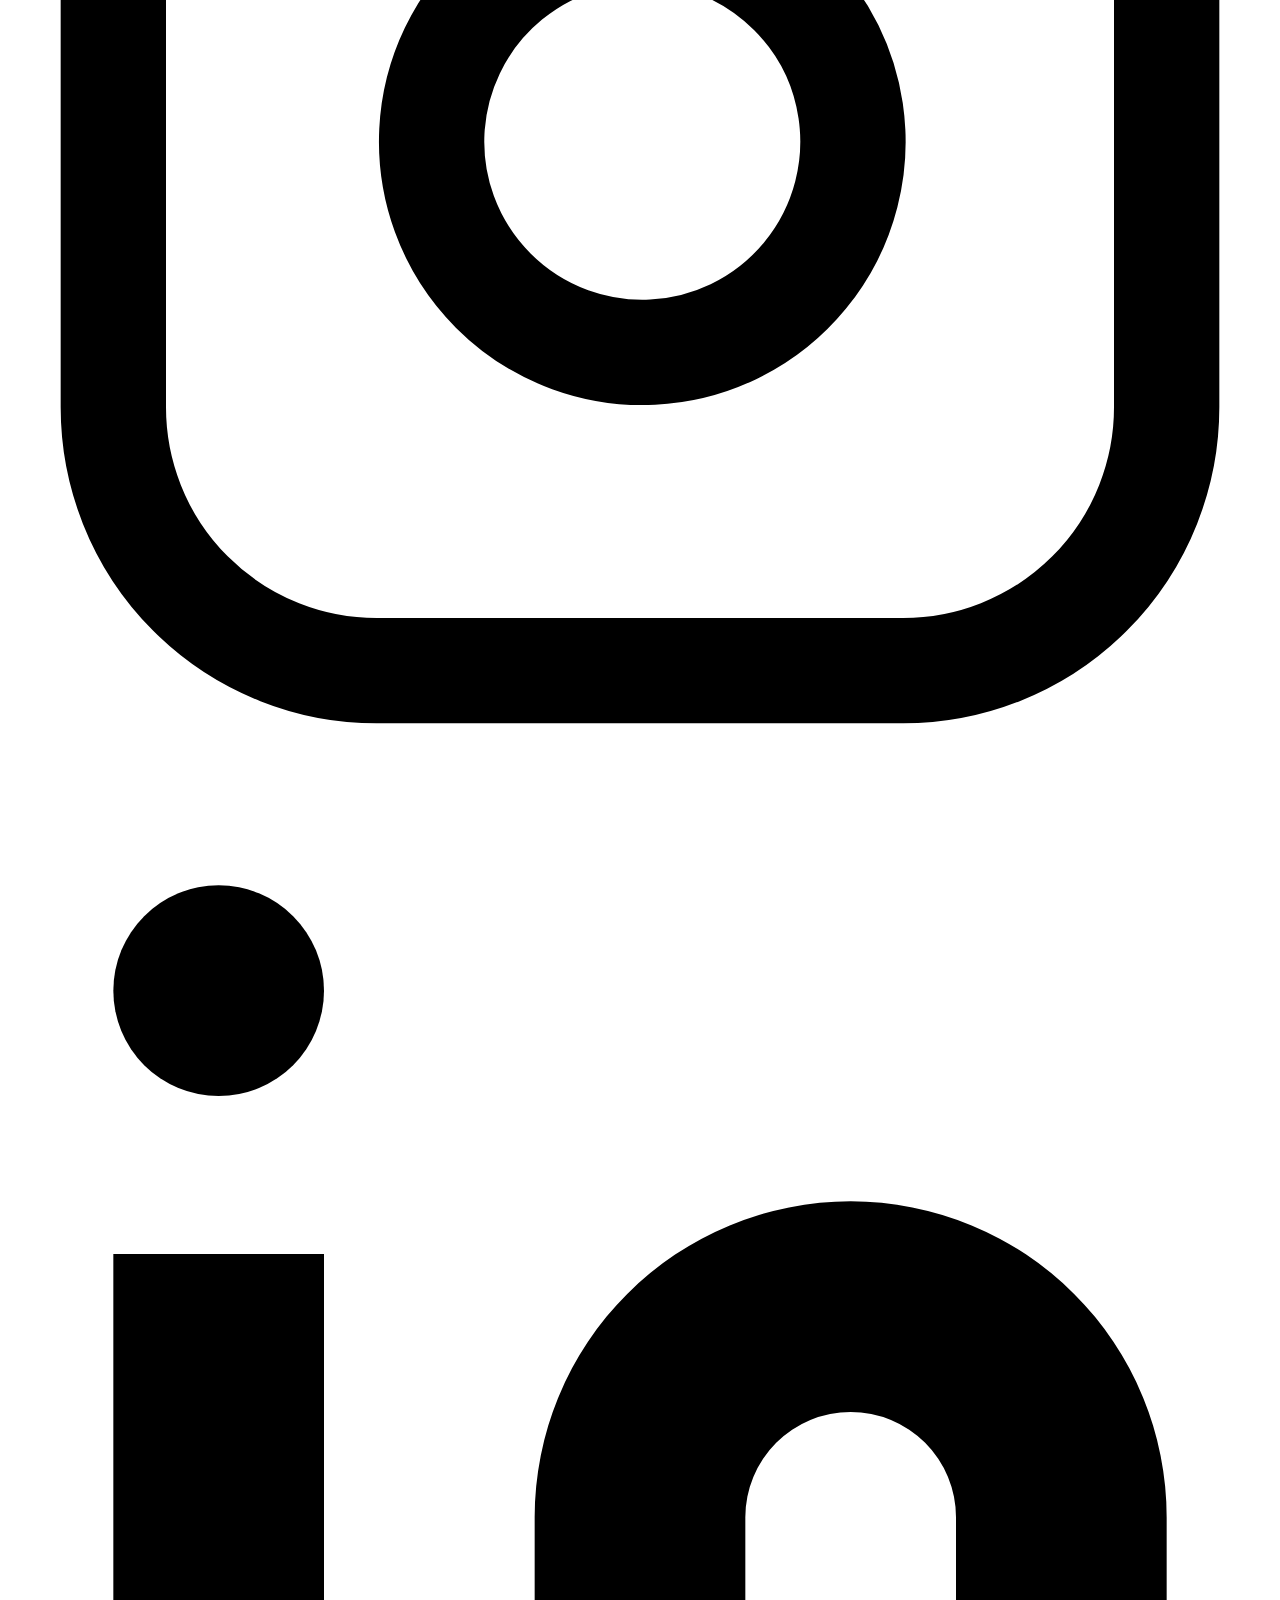
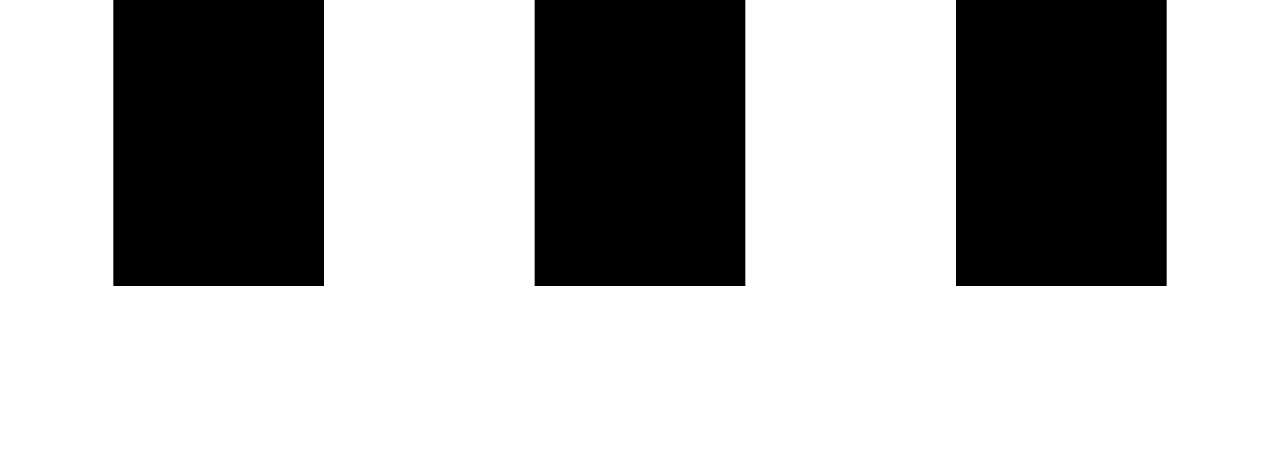
==== commit 62e3381a: "Update index.html" ====
--- a/index.html
+++ b/index.html
@@ -4,6 +4,19 @@
     <meta charset="UTF-8">
     <meta name="viewport" content="width=device-width, initial-scale=1.0">
     <link href="https://unpkg.com/tailwindcss@^1.0/dist/tailwind.min.css" rel="stylesheet">
+    <link rel="stylesheet" href="style.css">
+    <script>
+      function myf() {
+  location.replace("1.html")
+}
+function myfu() {
+  location.replace("1.html")
+}
+function scrollto() {
+  window.scrollTo(0,1200);
+}
+
+  </script>
     <title>Satvik Srivastav</title>
 </head>
 <body>
@@ -16,12 +29,12 @@
             <span class="ml-3 text-xl">Satvik-Sports</span>
           </a>
           <nav class="md:mr-auto md:ml-4 md:py-1 md:pl-4 md:border-l md:border-gray-400	flex flex-wrap items-center text-base justify-center">
-            <a class="mr-5 hover:text-gray-900">Sports</a>
-            <a class="mr-5 hover:text-gray-900">Fitness</a>
-            <a class="mr-5 hover:text-gray-900">Shoes</a>
-            <a class="mr-5 hover:text-gray-900">Brands</a>
+            <a href="1.html" class="mr-5 hover:text-gray-900">Sports</a>
+            <a href="fitness.html" class="mr-5 hover:text-gray-900">Fitness</a>
+            <a href="shoes.html" class="mr-5 hover:text-gray-900">Shoes</a>
+            <a href="brands.html" class="mr-5 hover:text-gray-900">Brands</a>
           </nav>
-          <button class="inline-flex items-center bg-gray-200 border-0 py-1 px-3 focus:outline-none hover:bg-gray-300 rounded text-base mt-4 md:mt-0">Explore now
+          <button onclick="myf()" class="inline-flex items-center bg-gray-200 border-0 py-1 px-3 focus:outline-none hover:bg-gray-300 rounded text-base mt-4 md:mt-0">Explore now
             <svg fill="none" stroke="currentColor" stroke-linecap="round" stroke-linejoin="round" stroke-width="2" class="w-4 h-4 ml-1" viewBox="0 0 24 24">
               <path d="M5 12h14M12 5l7 7-7 7"></path>
             </svg>
@@ -36,8 +49,8 @@
             </h1>
             <p class="mb-8 leading-relaxed">We have a variety of equipments of every sports and also in all the possible sizes. So, what are you waiting for, go now and search for the equipment which suits your demand.</p>
             <div class="flex justify-center">
-              <button class="inline-flex text-white bg-indigo-500 border-0 py-2 px-6 focus:outline-none hover:bg-indigo-600 rounded text-lg">Get started</button>
-              <button class="ml-4 inline-flex text-gray-700 bg-gray-200 border-0 py-2 px-6 focus:outline-none hover:bg-gray-300 rounded text-lg">Equipments</button>
+              <button onclick="scrollto()" class="inline-flex text-white bg-indigo-500 border-0 py-2 px-6 focus:outline-none hover:bg-indigo-600 rounded text-lg">Contact-us</button>
+              <button onclick="myfu()" class="ml-4 inline-flex text-gray-700 bg-gray-200 border-0 py-2 px-6 focus:outline-none hover:bg-gray-300 rounded text-lg">Equipments</button>
             </div>
           </div>
           <div class="lg:max-w-lg lg:w-full md:w-1/2 w-5/6">
@@ -108,8 +121,8 @@
             </svg>
             <span class="ml-3 text-xl">Satvik-Sports</span>
           </a>
-          <p class="text-sm text-gray-500 sm:ml-4 sm:pl-4 sm:border-l-2 sm:border-gray-200 sm:py-2 sm:mt-0 mt-4">© 2020 Satvik-Sports —
-            <a href="https://twitter.com/dakshsatvik" class="text-gray-600 ml-1" rel="noopener noreferrer" target="_blank">@dakshsatvik</a>
+          <p class="text-sm text-gray-500 sm:ml-4 sm:pl-4 sm:border-l-2 sm:border-gray-200 sm:py-2 sm:mt-0 mt-4 aaa">© 2020 Satvik-Sports —
+            <a href="https://twitter.com/dakshsatvik" class="text-gray-600 ml-1 bbb" rel="noopener noreferrer" target="_blank">@dakshsatvik</a>
           </p>
           <span class="inline-flex sm:ml-auto sm:mt-0 mt-4 justify-center sm:justify-start">
             <a class="text-gray-500">
@@ -138,4 +151,4 @@
         </div>
       </footer>
 </body>
-</html>+</html>
